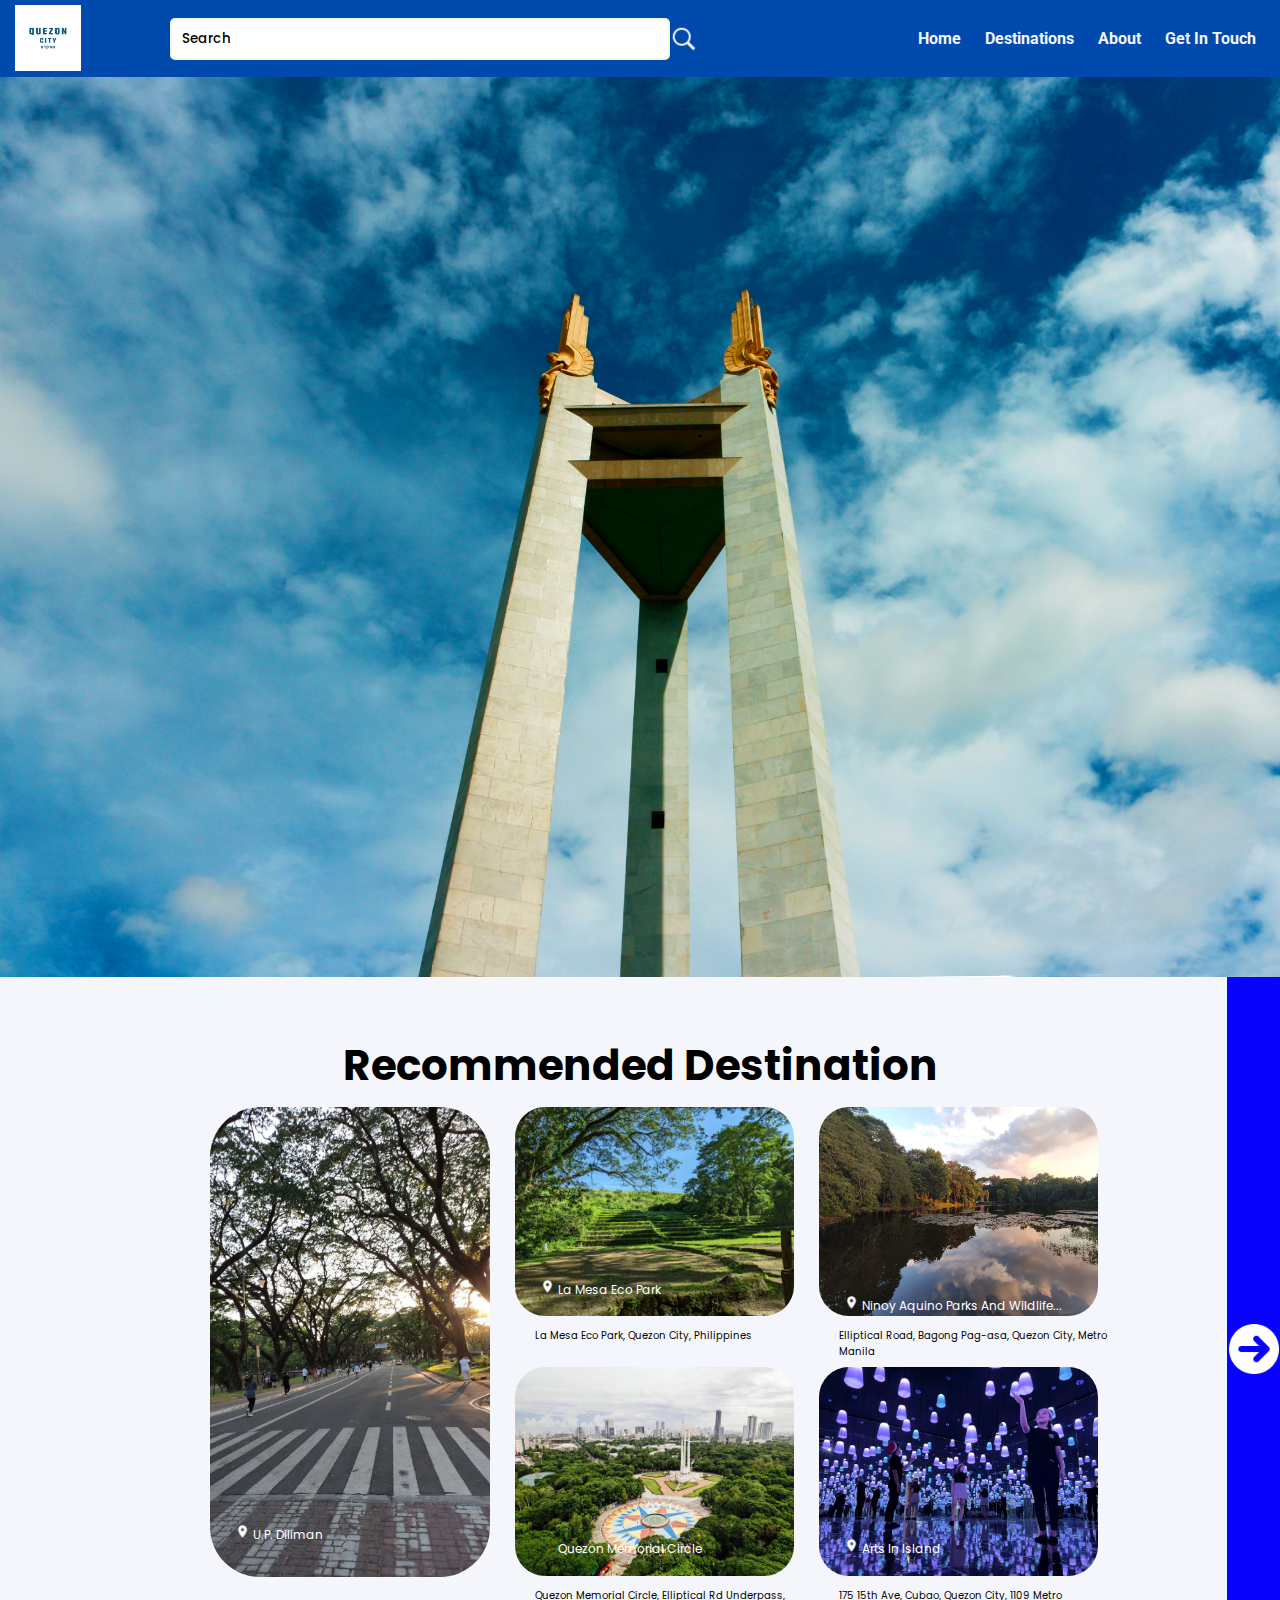
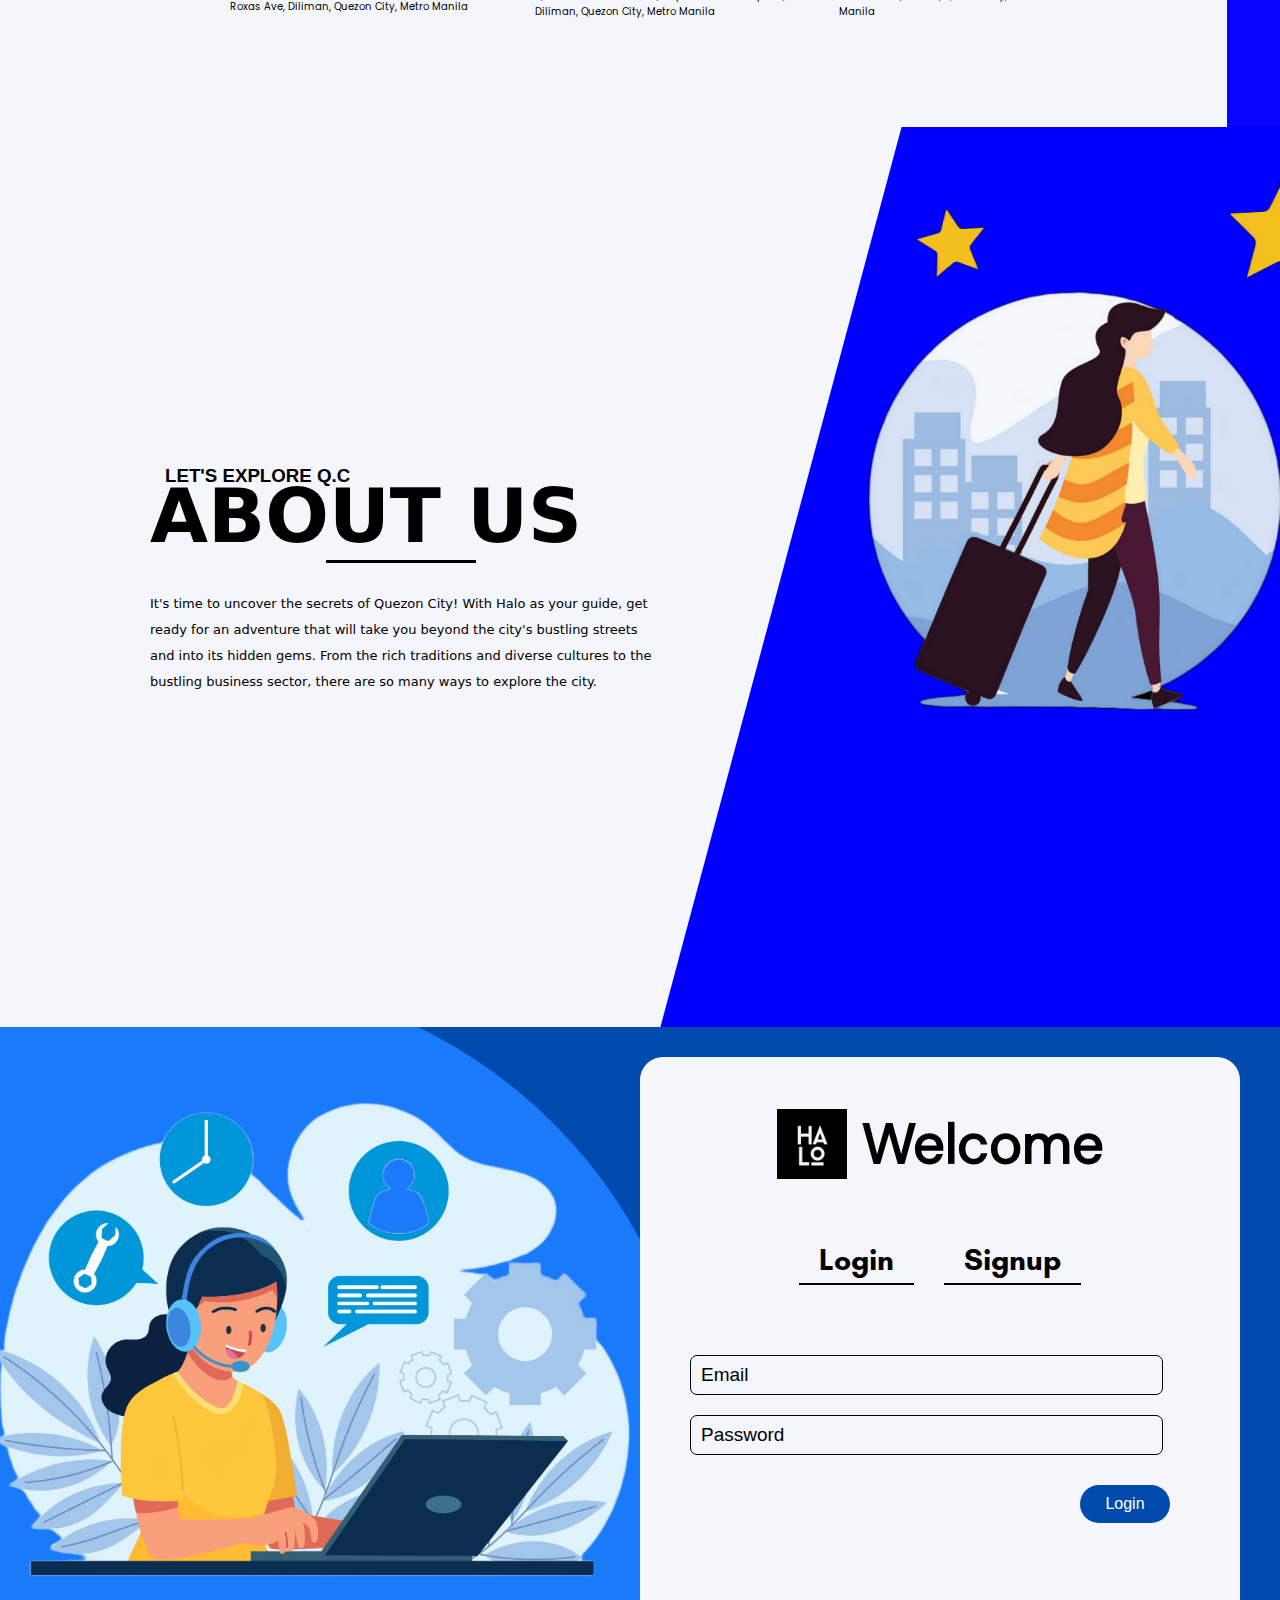
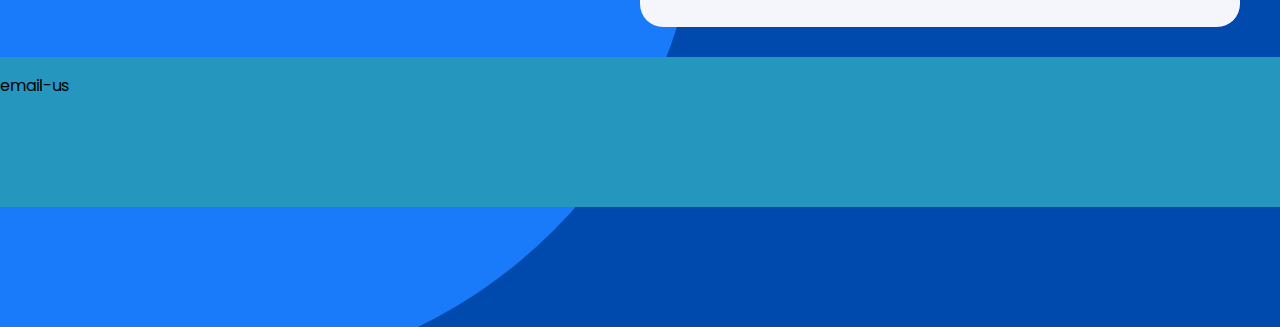
==== index.html @ 176aeae5 "third_commit" ====
<!DOCTYPE html>
<html lang="en">
<head>
    <meta charset="UTF-8">
    <meta name="viewport" content="width=device-width, initial-scale=1.0">
    <title>Quzon City Gems</title>
    <style>
        @import url('https://fonts.googleapis.com/css2?family=DM+Sans:opsz@9..40&family=Roboto:wght@100;400&display=swap');
        @import url('https://fonts.googleapis.com/css2?family=DM+Sans:opsz@9..40&family=Poppins&family=Roboto:wght@100;400&display=swap');
      </style>  
    <link rel="preconnect" href="https://fonts.googleapis.com">
    <link rel="preconnect" href="https://fonts.gstatic.com" crossorigin>
    <link href="https://fonts.googleapis.com/css2?family=Poppins:wght@400;500;600;700&display=swap" rel="stylesheet">
    <link href="style.css" rel="stylesheet">
    <link rel="preconnect" href="https://fonts.googleapis.com">
    <link rel="preconnect" href="https://fonts.gstatic.com" crossorigin>
    <link href="https://fonts.googleapis.com/css2?family=Poppins:wght@400;500;600;700&display=swap" rel="stylesheet">
    <link rel="preconnect" href="https://fonts.googleapis.com">
    <link rel="preconnect" href="https://fonts.gstatic.com" crossorigin>
    <link href="https://fonts.googleapis.com/css2?family=Vina+Sans&display=swap" rel="stylesheet">
    <script src="script.js"></script>
</head>
<body>
    <div class="navbar">
            <div class="logonav"><img id="qcgems" src="images/qcgems.jpg" alt=""></div>
              <input class="search-bar" type="text" placeholder="Search"><img class="search-bar-image" src="icons/search.png">
            <ul>
                <a href="#homepage"><li>Home</li></a>
                <a href="#contentss"><li>Destinations</li></a>
                <a href="#aboutus"><li>About</li></a>
                <a href="#login"><li>Get In Touch</li></a>
            </ul>
    </div>
    <div id="homepage" class="section">
        <img src="images/tower.jpg" class="tower">
        <div class="container1">
            <div class="address"><p><img src="images/location.png" id="loc"> Metro Manila, Philippines</p></div>
            <p class="city">QUEZON<br>CITY</p>
            <p class="description">Explore the city's varied attractions, including cultural landmarks,<br>
            museums, and galleries. A city where tourists and residents can<br>
            explore, learn, and make new memories from culture and history<br>
            to a modern touch of an urban metropolis</p>
            <button class="explore"><a href="#contentss">Explore</a></button>
        </div>
    </div>
    <div class="section2" id="contentss">
      <div class="navigation">
        <p class="title">Recommended Destination</p>
      </div>   
      <nav class="sidebar-container">
        <a href="2ndpage.html"><img class="arrow" src="icons/arrow.png" alt=""></a>
      </nav>
      <div class="outside-container">
        <div class="left-container">
           <a href="Contents/U.P. Diliman Content/U.P. Diliman Content.html"><img class="up-image" src="images/up.jpeg.jpg" alt=""></a>
           <p class="overlay-text">
              <img class="overlay-logo" src="images/location.png"> U.P. Diliman
           </p>
          <div class="down-pictures">
            <div  class="logo-gallery">
              <img class="logo" src="icons/drive.png">
              <img class="logo" src="icons/picnic.png">
              <img class="logo" src="icons/sneaker.png">
              <img class="logo" src="icons/bicycle.png">
            </div>
            <a href="#"><p class="label-paragraph">Roxas Ave, Diliman, Quezon City, Metro Manila</p></a>
          </div>
        </div>  
        <div class="right-container"> 
          <div class="container">
            <a href="Contents/La Mesa Eco Park Content/La Mesa Eco Park Content.html"><img class="image" src="images/ecopark.jpeg.jpg" alt=""></a>
            <div class="rightside-logo-gallery">
              <img class="logo" src="icons/drive.png">
              <img class="logo" src="icons/picnic.png">
              <img class="logo" src="icons/sneaker.png">
              <img class="logo" src="icons/bicycle.png">
            </div>
            <p class="rightside-label-paragraph">La Mesa Eco Park, Quezon City, Philippines</p>
            <p class="right-side-overlay-text">
              <img class="overlay-logo" src="images/location.png"> La Mesa Eco Park
            </p>
          </div>
          <div class="container">
            <a href="Contents/Ninoy Aquino Park And Wild Life Content/Ninoy Aquino Park And Wildlife.html"><img id="ninoy-aquino" class="image" src="images/wildlife.jpeg.jpg" alt=""></a>
            <div class="rightside-logo-gallery">
              <img class="logo" src="icons/drive.png">
              <img class="logo" src="icons/picnic.png">
              <img class="logo" src="icons/sneaker.png">
              <img class="logo" src="icons/bicycle.png">
            </div>
            <p id="elliptical" class="rightside-label-paragraph">Elliptical Road, Bagong Pag-asa, Quezon City, Metro Manila</p>
            <p class="right-side-overlay-text">
              <img id="overlaylogo" class="overlay-logo" src="images/location.png"> Ninoy Aquino Parks And Wildlife...
            </p>
          </div>
          <div class="container">
            <a href="Contents/Quezon City Memorial Circle/Quezon City Memorial Circle.html"><img class="image" src="images/qccircle.jpeg" alt=""></a>
            <div class="rightside-logo-gallery">
              <img class="logo" src="icons/drive.png">
              <img class="logo" src="icons/picnic.png">
              <img class="logo" src="icons/sneaker.png">
              <img class="logo" src="icons/bicycle.png">
            </div>
            <p class="rightside-label-paragraph">Quezon Memorial Circle, Elliptical Rd Underpass, Diliman, Quezon City, Metro Manila</p>
            <p id="memorial-park" class="right-side-overlay-text">
              <img class="overlay-logo" src="file:///C:/Users/Ryan%20Pogi/Pictures/WS101%20Project/images/location.png"> Quezon Memorial Circle
            </p>
          </div>
          <div class="container">
            <a href="Contents/Arts In Island Content/Arts in island Content.html"><img class="image" src="images/art.jpg" alt=""></a>
            <div class="rightside-logo-gallery">
              <img class="logo" src="icons/drive.png">
              <img class="logo" src="icons/picnic.png">
              <img class="logo" src="icons/sneaker.png">
              <img class="logo" src="icons/bicycle.png">
            </div>
            <p class="rightside-label-paragraph">175 15th Ave, Cubao, Quezon City, 1109 Metro Manila</p>
            <p id="arts-island" class="right-side-overlay-text">
              <img class="overlay-logo" src="images/location.png"> Arts In Island
            </p>
          </div>
        </div>
      </div>
    <div id="aboutus" class="section3">
        <div class="textContainer">
            <h3>LET'S EXPLORE Q.C</h3>
            <h1>ABOUT US</h1>
            <hr>
            <p>It's time to uncover the secrets of Quezon City! With Halo as your guide, get <br>
                ready for an adventure that will take you beyond the city's bustling streets<br>
                 and into its hidden gems. From the rich traditions and diverse cultures to the<br>
                  bustling business sector, there are so many ways to explore the city.</p>
        </div>
        <div class="skewContainer">
            <div class="skew">
                <img src="images/about_image.png" id="aboutImage"> 
            </div>
        </div>
    </div>
    <div id="login" class="section4">
        <div class="circleContainer">
            <div class="circle"><img src="images/customerService.png" alt="Customer Sevice"></div>
        </div>
        <div class="someForm">
            <div class="intro"><img src="images/logo.png">Welcome</div>
            <div class="containerbtn">
                <button type="button" onclick="left()" class="loginbtn">Login</button>
                <button type="button" onclick="right()" class="signupbtn">Signup</button>
            </div>
            <div class="containerForm">
                <form id="login1" class="login" action="login.php" method="POST">
                    <input type="email" placeholder="Email" class="email" name="email">
                    <input type="password" placeholder="Password" class="password" name="password">
                    <button class="loginsubmit">Login</button>
                </form>
                <form id="signup1" class="signup">
                    <input type="email" placeholder="Email" class="email">
                    <input type="password" placeholder="Password" class="password">
                    <input type="password" placeholder="Confirm Password" class="passwordTwo">
                    <button class="signupsubmit">Signup</button>
                </form>
            </div>
            </div>
<div class="footer">
  <footer>
    <p class="email-us">email-us</p>
    <br>
    <br>
  </footer>
</div>
  <script type="module" src="https://unpkg.com/ionicons@7.1.0/dist/ionicons/ionicons.esm.js"></script>
  <script nomodule src="https://unpkg.com/ionicons@7.1.0/dist/ionicons/ionicons.js"></script>
</body>
</html>
---- style.css ----
@font-face {
    font-family: 'baron';
    src: url(fonts/baron_neue/Baron\ Neue\ Bold.otf);
}
@font-face {
    font-family: 'dm';
    src: url(fonts/DM_Sans/static/DMSans-Regular.ttf);
}
@font-face {
    font-family: 'GlacialIndifference';
    src: url(fonts/glacial-indifference/GlacialIndifference-Bold.otf);
}
html {
    scroll-behavior: smooth;
  }
* {
    box-sizing: border-box;
    font-family: 'Poppins', sans-serif;
  }
body {
    margin: 0;
    padding: 0;
}
/*NAVIGATION BAR*/
.navbar {
    height: 77px;
    background-color: #004aad;
    display: flex;
    align-items: center;
    justify-content: space-between;
    
}
.logo {
    color: #f4f6fc;
    font-family: 'baron';
    font-size: 30px;
    padding-left: 30px;
    padding-bottom: 10px;
}
#qcgems{
    margin-top: 5px;
    margin-left: 15px;
    width: 66px;
}

.search-bar {
    display: inline-block;
    padding: 9px 10px;
    width: 400px;
    font-weight: 500;
    border-radius: 5px;
    border-style: solid ;
    border-color: beige;
    min-width: 500px;
}
.search-bar-image {
    width: 30px;
    height: auto;
    filter: brightness(0) invert(1);
    transform: translateX(-90px);
    cursor: pointer;
}

ul {
    padding-right: 1.5rem;
    display: flex;
    align-items: center;
    justify-content: center;
    list-style: none;
    gap: 1.5rem;
}
li {
    justify-content: flex-end;
    color: #f4f6fc;
    font-family: 'DM Sans', sans-serif;
    font-family: 'Roboto', sans-serif;
    transition: 0.10s ease ease-in-out;
    font-weight: bold;
   
   
}
li:hover{
    border-bottom: #ffffff;
    cursor: pointer;
    border-bottom:  2px solid #fff ;
}
.getInTouch {
    justify-content: flex-end;
    color: #f4f6fc;
    font-family: 'DM Sans', sans-serif;
    font-family: 'Roboto', sans-serif;
    transition: 0.10s ease ease-in-out;
    font-weight: bold;
}
.getInTouch:hover{
    border-bottom: #ffffff;
    cursor: pointer;
    border-bottom:  2px solid #fff ;
}
/*END OF NAVIGATION BAR*/

/*SECTION */
.section {
    height: 100vh;
    display: flex;
    align-items: center;
    justify-content: center;
    color: white;
    font-size: 24px;
}
.section:nth-child(odd) {
    background-color: #0074D9;
}

.section:nth-child(even) {
    background-color: #f4f6fc;
}
/*END OF SECTION*/

/*TRANSITIONS*/
.address, .city, .description, .explore {
    opacity: 0;
    animation-fill-mode: forwards;
}
.address {
    animation-name: fadeIn;
    animation-duration: 1s;
    animation-delay: 0.8s;
}
.city {
    animation-name: fadeIn;
    animation-duration: 1s;
    animation-delay: 1.5s;
}
.description {
    animation-name: fadeIn;
    animation-duration: 1s;
    animation-delay: 2s;
}
.explore {
    animation-name: fadeIn;
    animation-duration: 1s;
    animation-delay: 2.5s;
}
@keyframes fadeIn {
    to {
        opacity: 1;
    }
}
/*END OF TRANSITION*/

/*HOMEPAGE SECTION*/
.tower {
    object-fit: cover;
    height: 100vh;
    width: 100vw;
    object-position: center 55%;
    position: relative;
    filter: contrast(1.1) saturate(120%) ;
}
.container1 {
    position: absolute;
    left: 76.8px;
}
.address,
.description,
button {
    margin-top: 10px;
    margin-bottom: 10px;
}
#loc {
    width: 26.3px;
    filter: brightness(0) invert(1);
}
.address {
    margin-top: 10px;
    margin-bottom: -15px;
}
.address p {
    display: flex;
    align-items: center;
    width: fit-content;
    font-size: 16px;
    font-family: 'dm';
    font-weight: 400;
}
.city {
    font-family: 'GlacialIndifference';
    font-size: 67px;
    margin-top: 0px;
    margin-bottom: 10px;
    padding-top: 0px;
    gap: 5px;
}
.description {
    font-family: 'DM Sans', sans-serif;
    font-family: 'Poppins', sans-serif;
    font-family: 'Roboto', sans-serif;
    font-size: 13px;
    line-height: 140%;
}
.explore {
    background-color: #004aad;
    height: 55px;
    width: 175.1px;
    border-radius: 34px;
    text-decoration: none;
    cursor: pointer;
    border: 0;
    outline: 0;
    transition: all .3s ease-in-out;
}
.explore a {
    text-decoration: none;
    color: white;
    font-family: 'dm';
    font-size: 16px;
}
.explore:hover {
    background-color: #004badec;
    transform: scale(1.1);
}
/*END OF HOMEPAGE SECTION*/

/*ABOUT US SECTION*/
.section3 {
    background-color: #f4f6fc;
    width: 100vw;
    height: 100vh;
    display: flex;
    justify-content: space-between;
    overflow: hidden;
}
.textContainer {
    box-sizing: border-box;
    display: flex;
    flex-direction: column;
    justify-content: center;
    margin-left: 150px;
    width: fit-content;
}
.textContainer h3 {
    font-family: 'Gill Sans', 'Gill Sans MT', Calibri, 'Trebuchet MS', sans-serif;
    font-size: 22.3;
    margin-left: 15px;
    margin-bottom: -65px;
}
.textContainer h1 {
    font-family: system-ui, -apple-system, BlinkMacSystemFont, 'Segoe UI', Roboto, Oxygen, Ubuntu, Cantarell, 'Open Sans', 'Helvetica Neue', sans-serif;
    font-size: 75px;
    width: max-content;
}
.textContainer p {
    font-family: system-ui, -apple-system, BlinkMacSystemFont, 'Segoe UI', Roboto, Oxygen, Ubuntu, Cantarell, 'Open Sans', 'Helvetica Neue', sans-serif;
    font-size: 13px;
    margin-top: 20px;
    line-height: 2;
    width: max-content;
}
.textContainer hr {
    border: none;
    margin-top: -50px;
    background-color: black;
    height: 3px;
    width: 150px;
}

/*RIGHT SIDE*/

.skewContainer {
    width: 1000px;
    height: 100vh;
    margin-left: 130px;
    display: flex;
}
.skew {
    transform: skew(-15deg);
    background-color: blue;
    height: 100vh;
    width: 1000px;
}
#aboutImage {
    margin: 50px;
    transform: skew(15deg);
    width: 55%;
}
/*SECTION LOGIN*/
.section4 {
    width: 100vw;
    height: 100vh;
    background-color: #004aad;
    display: flex;
    overflow: hidden;
    box-sizing: border-box;
    scroll-snap-type: mandatory;
    overflow-x: auto;
    overflow-y: auto;
}
.circleContainer {
    width: fit-content;
    height: fit-content;
    margin-left: -300px;
    margin-top: -50px;
    overflow: hidden;
}
.circle {
    border-radius: 50%;
    width: 1000px;
    height: 1000px;
    background-color: #197afa;
    overflow: hidden;
}.circle img {
    margin-top: 125px;
    margin-left: 290px;
    width: 640px;
}
.someForm {
    width: 600px;
    height: 570px;
    background-color: #f4f6fc;
    border-radius: 23px;
    margin-top: 30px;
    margin-left: -60px;
}
/*Login/Sign up Button*/

.intro {
    margin-top: 50px;
    gap: 15px;
    display: flex;
    justify-content: center;
    align-items: center;
    font-family: 'dm';
    font-weight: bold;
    font-size: 56px;
}
.intro img {
    width: 70px;
}
.containerbtn {
    padding-top: 50px;
    justify-content: center;
    align-items: center;
    display: flex;
    gap: 30px;
}
.loginbtn, .signupbtn {
    border: none;
    font-size: 30px;
    border-bottom: 2px solid black;
    padding-bottom: 5px;
    padding-left: 20px;
    padding-right: 20px;
    position: relative;
    align-items: center;
    font-family: 'GlacialIndifference';
    cursor: pointer;
    background: transparent;
}
.loginbtn:hover, .signupbtn:hover {
    transform: scale(1.1);
}
/*Log in Form*/
.containerForm {
    gap: 100px;
    display: flex;
    padding-top: 30px;
    position: relative;
    left: 0;
    overflow: hidden;
}
.login, .signup {
    gap: 20px;
    position: relative;
    display: flex;
    flex-direction: column;
    justify-content: center;
    margin-left: 50px;
    left: 0px;
}
.email, .password, .passwordTwo {
    font-family: sans-serif;
    font-size: 19px;
    width: 473px;
    padding: 8px 10px;
    border-radius: 7px;
    border: 1px solid black;
    background: transparent;
}
input::placeholder {
    color: black;
}
input::after{
    color: aqua;
}
.loginsubmit , .signupsubmit{
    margin-left: 390px;
    border-style: none;
    border-radius: 34px;
    background-color: #004aad;
    height: auto;
    width: 90px;
    padding: 10px 10px;
    color: #ffffff;
    font-size: 16px;
    font-family: sans-serif;
    cursor: pointer;
}
.loginsubmit:hover, .signupsubmit:hover {
    transform: scale(1.1);
}
/*END OF LOGIN*/
.section5 {
    width: 100;
}

/* SECTION 2*/
.section2 {
    position: relative;
}
.navigation {
    display: flex;
    align-items: center;
    justify-content: center;
    margin-top: 15px;
   
  }
  .title {
    font-size: 42px;
    font-weight: 600;
    margin-bottom: 10px;
    font-weight: 700;
    color:black;
    font-family: 'Poppins'
    
    
    
  }
  body {
    background-color:#f4f6fc;
   
    
  }
  
  .outside-container {
    width: 900px;
    height: 520px;
    margin-left: 210px;
    margin-bottom: 100px;
    border-radius: 50px;
    display: flex;
    flex-direction: row;
    z-index: 100;
  }
  .left-container {
    display: flex;
    flex-direction: column;
    width: 280px;
    margin-right: 25px;
  }
  .right-container {
    display: grid;
    grid-template-columns: 1fr 1fr;
    grid-template-rows: 1fr 1fr;
    column-gap: 25px;
  }
  
  .image {
    width: 279px;
    height: 209px;
    border-radius: 30px;
    transition: all .3s ease-in-out;
    
  }
  .image:hover {
    transform: scale(1.1);
  }
  
  .overlay-text {
    margin-top: -40px;
    margin-bottom: 30px;
    margin-left: 25px;
    color: white;
    font-size: 12px;
    transform: translateY(-20px);
    
  }
  .right-side-overlay-text { 
    margin-top: -80px;
    margin-bottom: 30px;
    margin-left: 25px;
    color: white;
    font-size: 12px;
    transform: translateY(-20px);
    
  }
  .overlay-logo {
    width: 15px;
    height: 15px;
    filter: brightness(0) invert(1);
    
    
  }
  
  .logo {
    width: 13px;
    height: 13px;
    
  }
  .logo-gallery {
    display: flex;
    justify-content: start;
    flex-direction: row;
    width: 150px;
    height: 20px;
    margin-left: 20px;
    align-items: center;
    column-gap: 10px;
    margin-top: 5px;
  }
  .rightside-logo-gallery {
    display: flex;
    justify-content: start;
    flex-direction: row;
    width: 150px;
    height: 20px;
    margin-left: 20px;
    align-items: center;
    column-gap: 10px;
    margin-top: 0px;
    
  }
  .label-paragraph  {
    font-size: 10px;
    color: black;
    display: block;
    width: 300px;
    margin-left: 20px;
    transform: translateY(-30px);
   
    
  }
  .rightside-label-paragraph {
    font-size: 10px;
    color: black;
    display: block;
    width: 250px;
    margin-left: 20px;
    transform: translateY(-25px);
    
  }
  
  .up-image {
    width: 280px;
    height: 470px;
    object-fit: cover;
    border-radius: 50px;
    display: inline-block;
    transition: all .2s ease-in-out;
    z-index: 100;
  }
  .up-image:hover,.overlay-logo a {
    transform:scale(1.1);
    z-index: -1;
  
    
    
    
  }
  #elliptical {
    width: 300px;
  }
  #memorial-park {
    margin-top: -97px;
  }
  #arts-island {
    margin-top: -97px;
  }
  .sidebar-container {
    position: absolute;
    top: -15px;
    right: 0;
    width: 53px;
    height: 750px;
    background-color:#0804fc;
    flex-direction: column;
    display: flex;
    justify-content: center;
    align-items: center;
    transition: 1.5s ease;
    cursor: pointer;
    pointer-events: all;
    
  }
  
  
  .arrow {
    width: 50px;
    filter: brightness(0) invert(1);
    
  }
  a {
    text-decoration: none;
    color: white;
  }
  .image-logo {
    width: 50px;
    position: absolute;
    top: 0;
    left: 0;
  }

  

/* END OF SFECTION 2*/

/* FOOTER */

.footer {
    margin-top: 630px;
    position: absolute;
    width: 100vw;
    height: 150px;
    background-color: rgb(37, 150, 190)
}
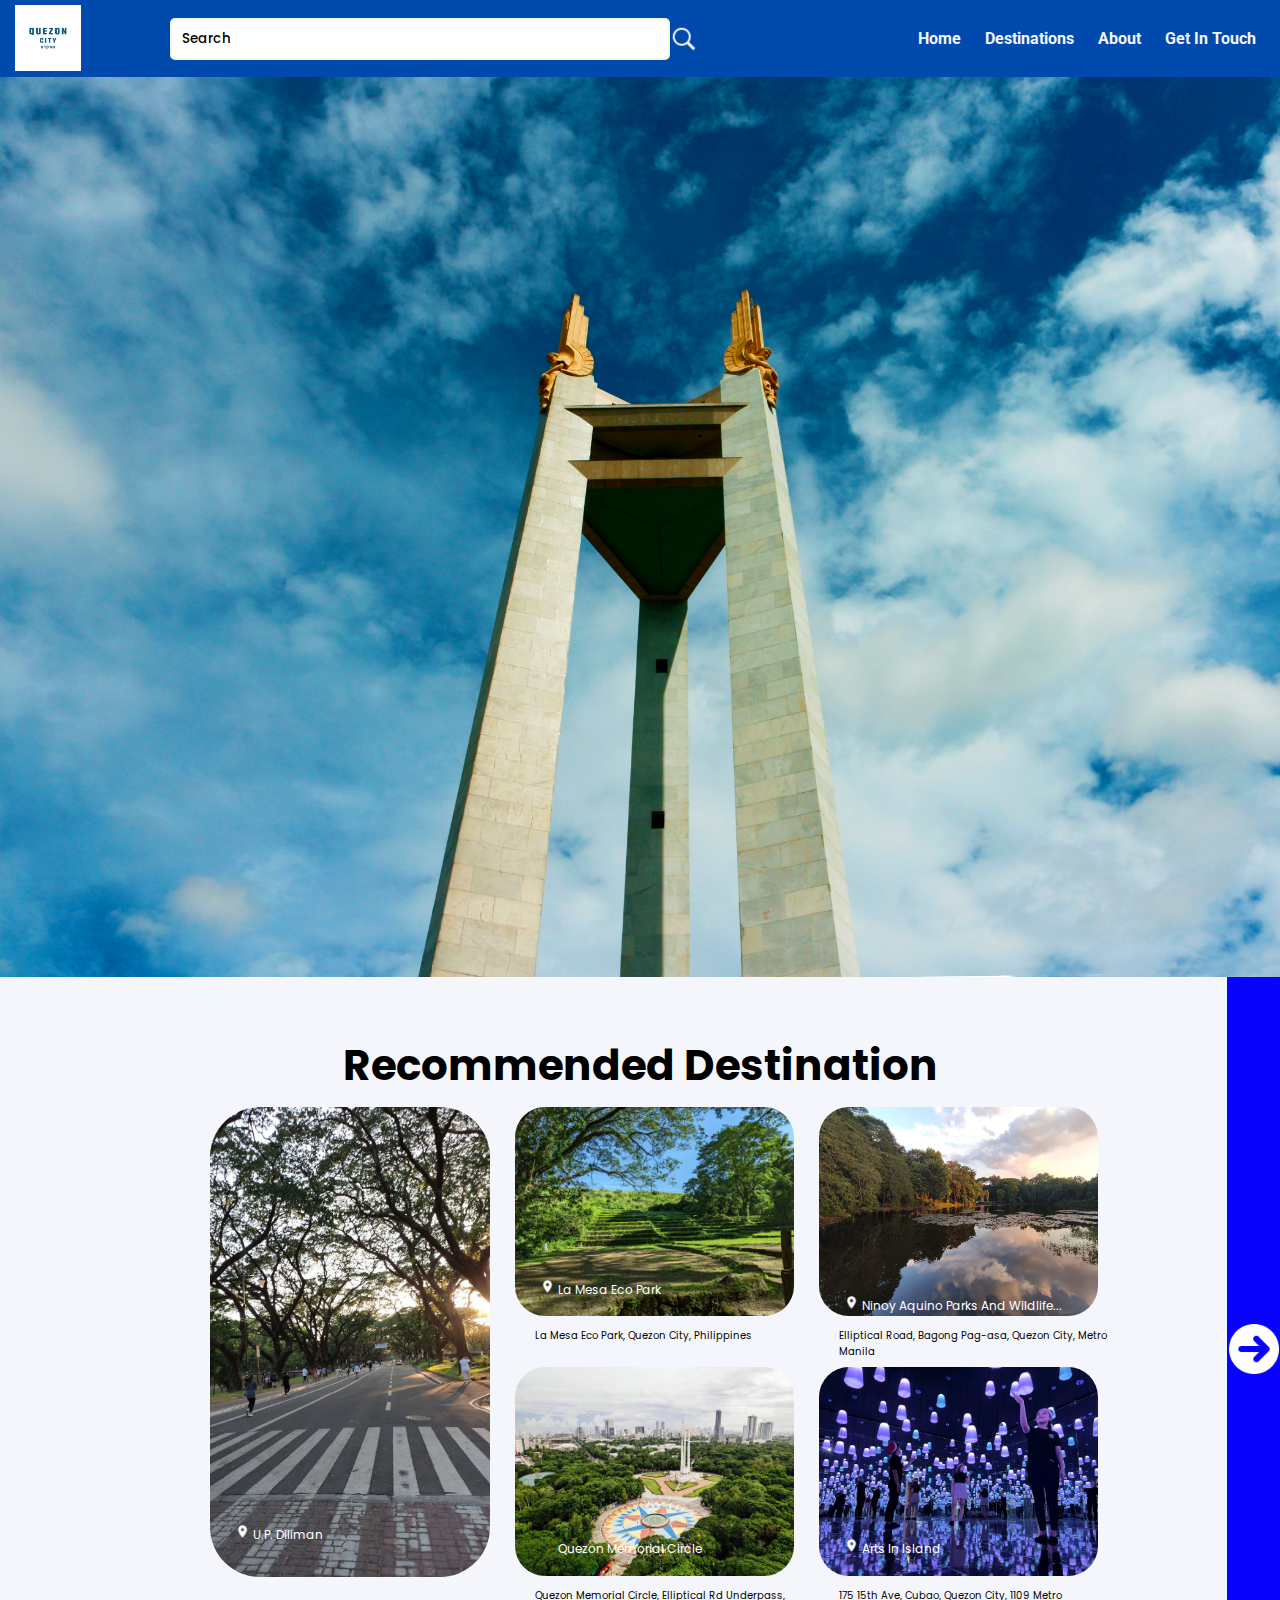
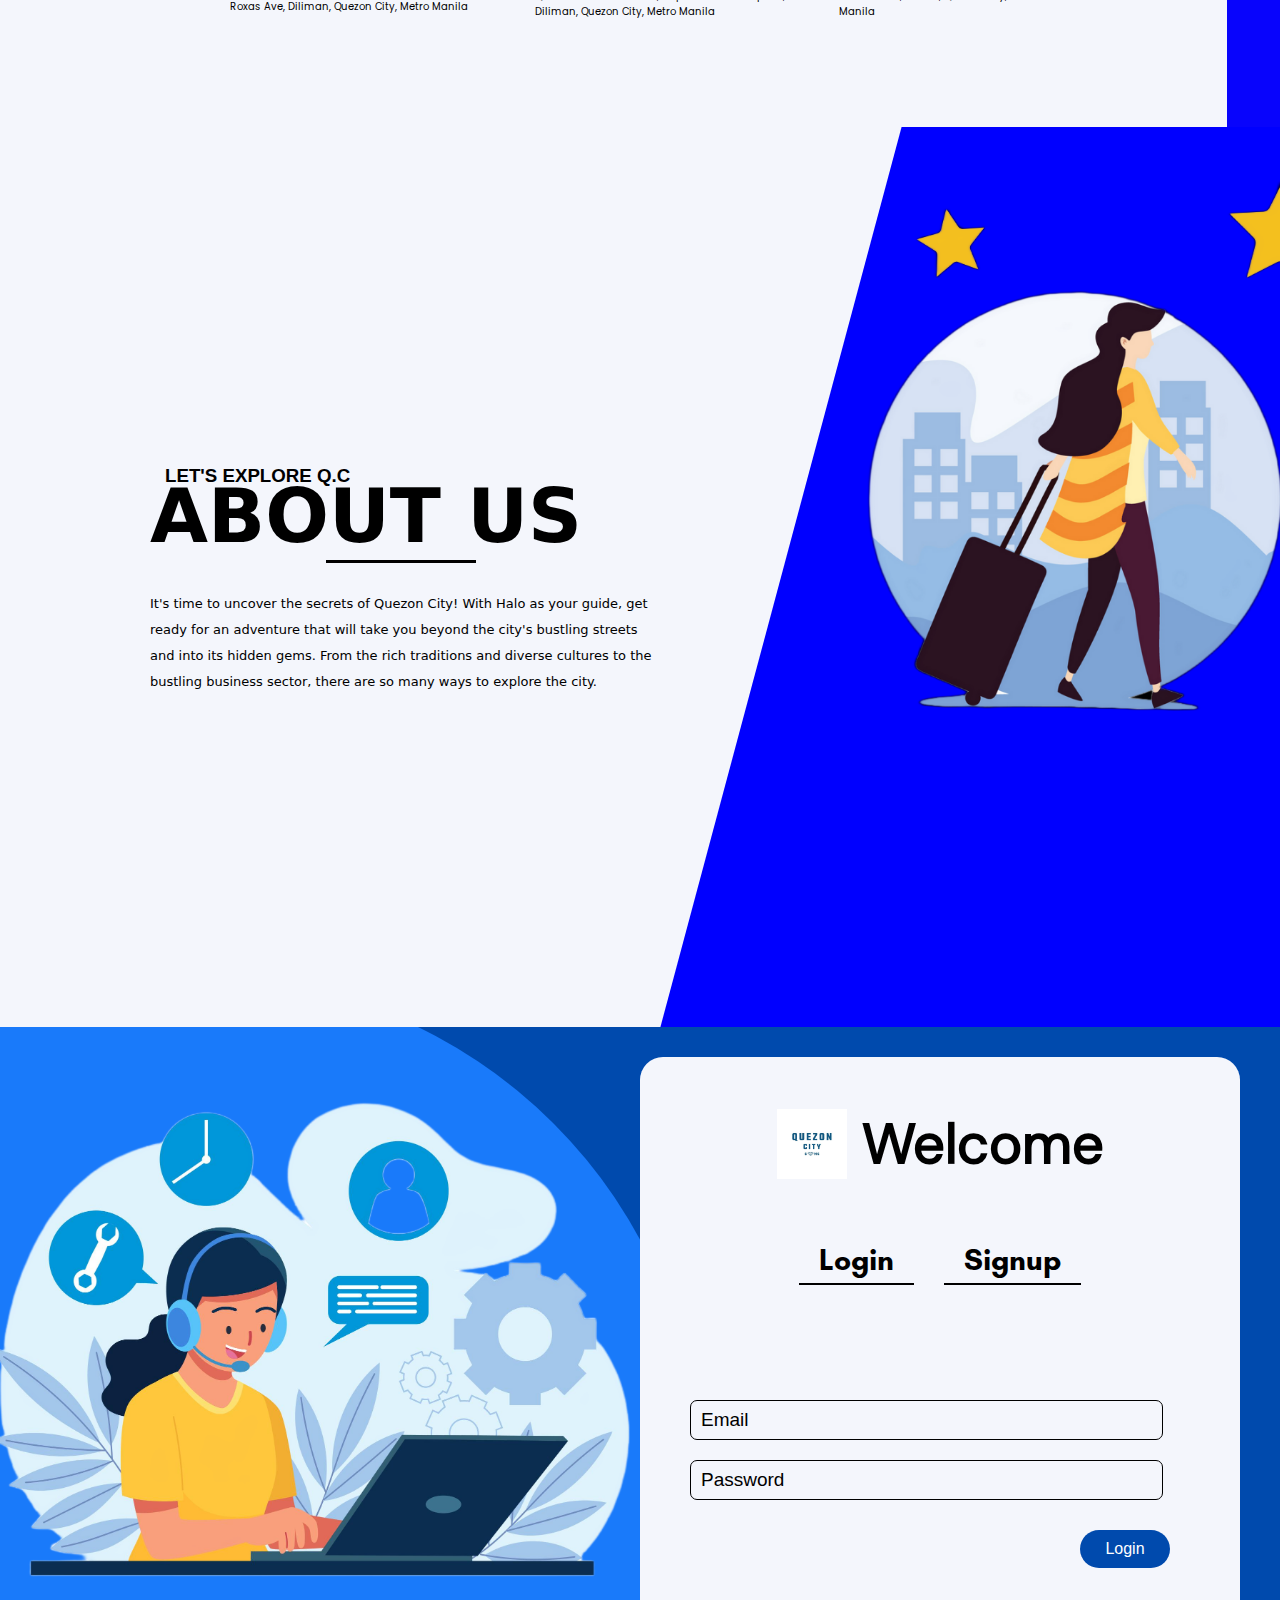
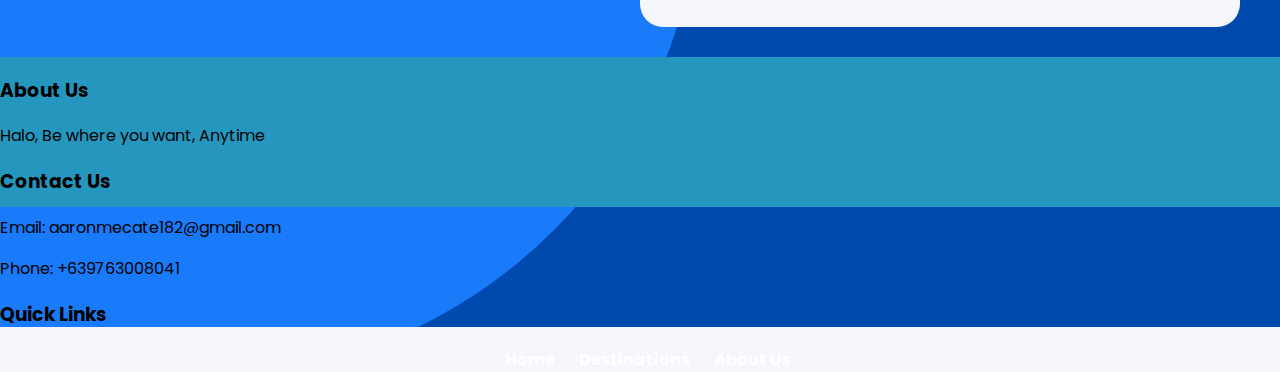
==== commit 15c8bdba: "final commit" ====
--- a/index.html
+++ b/index.html
@@ -18,7 +18,7 @@
     <link rel="preconnect" href="https://fonts.googleapis.com">
     <link rel="preconnect" href="https://fonts.gstatic.com" crossorigin>
     <link href="https://fonts.googleapis.com/css2?family=Vina+Sans&display=swap" rel="stylesheet">
-    <script src="script.js"></script>
+    <script defer src="script.js"></script>
 </head>
 <body>
     <div class="navbar">
@@ -42,21 +42,21 @@
             to a modern touch of an urban metropolis</p>
             <button class="explore"><a href="#contentss">Explore</a></button>
         </div>
-    </div>
+      </div>
     <div class="section2" id="contentss">
       <div class="navigation">
-        <p class="title">Recommended Destination</p>
+        <p class="title" id="hidden">Recommended Destination</p>
       </div>   
       <nav class="sidebar-container">
         <a href="2ndpage.html"><img class="arrow" src="icons/arrow.png" alt=""></a>
       </nav>
-      <div class="outside-container">
+      <div class="outside-container" id="hidden">
         <div class="left-container">
            <a href="Contents/U.P. Diliman Content/U.P. Diliman Content.html"><img class="up-image" src="images/up.jpeg.jpg" alt=""></a>
            <p class="overlay-text">
               <img class="overlay-logo" src="images/location.png"> U.P. Diliman
            </p>
-          <div class="down-pictures">
+          <div class="down-pictures" id="hidden">
             <div  class="logo-gallery">
               <img class="logo" src="icons/drive.png">
               <img class="logo" src="icons/picnic.png">
@@ -66,7 +66,7 @@
             <a href="#"><p class="label-paragraph">Roxas Ave, Diliman, Quezon City, Metro Manila</p></a>
           </div>
         </div>  
-        <div class="right-container"> 
+        <div class="right-container" id="hidden"> 
           <div class="container">
             <a href="Contents/La Mesa Eco Park Content/La Mesa Eco Park Content.html"><img class="image" src="images/ecopark.jpeg.jpg" alt=""></a>
             <div class="rightside-logo-gallery">
@@ -133,7 +133,7 @@
         </div>
         <div class="skewContainer">
             <div class="skew">
-                <img src="images/about_image.png" id="aboutImage"> 
+                <img src="images/about_image.png" id="aboutImage" class="hidden"> 
             </div>
         </div>
     </div>
@@ -142,7 +142,7 @@
             <div class="circle"><img src="images/customerService.png" alt="Customer Sevice"></div>
         </div>
         <div class="someForm">
-            <div class="intro"><img src="images/logo.png">Welcome</div>
+            <div class="intro"><img src="images/qcgems.jpg" id="logointro">Welcome</div>
             <div class="containerbtn">
                 <button type="button" onclick="left()" class="loginbtn">Login</button>
                 <button type="button" onclick="right()" class="signupbtn">Signup</button>
@@ -153,21 +153,42 @@
                     <input type="password" placeholder="Password" class="password" name="password">
                     <button class="loginsubmit">Login</button>
                 </form>
-                <form id="signup1" class="signup">
-                    <input type="email" placeholder="Email" class="email">
-                    <input type="password" placeholder="Password" class="password">
-                    <input type="password" placeholder="Confirm Password" class="passwordTwo">
-                    <button class="signupsubmit">Signup</button>
+                <form id="signup1" class="signup" action="register.php" method="post">
+                    <input type="email" placeholder="Email" class="email" name="email">
+                    <input type="date" placeholder="Birthday" class="birthday" name="birthday">
+                    <select name="gender" id="gender" name="gender">
+                      <option value="" disabled selected>Gender</option>
+                      <option value="gender">Male</option>
+                      <option value="gender">Female</option>
+                      <option value="gender">Others</option>
+                    </select>
+                    <input type="password" placeholder="Password" class="password" name="password">
+                    <input type="password" placeholder="Confirm Password" class="passwordTwo" name="password2">
+                    <button class="signupsubmit" name="signup" value="signup">Signup</button>
                 </form>
             </div>
             </div>
-<div class="footer">
-  <footer>
-    <p class="email-us">email-us</p>
-    <br>
-    <br>
-  </footer>
-</div>
+            <div class="footer">
+              <footer>
+                  <div class="footer-info">
+                    <h3 class="headFooter">About Us</h3>
+                    <p>Halo, Be where you want, Anytime</p>
+                  </div>
+                  <div class="footer-contact">
+                    <h3 class="headFooter">Contact Us</h3>
+                    <p>Email: aaronmecate182@gmail.com</p>
+                    <p>Phone: +639763008041</p>
+                  </div>
+                  <div class="footer-links">
+                    <h3 class="headFooter">Quick Links</h3>
+                    <ul>
+                      <li><a href="#homepage">Home</a></li>
+                      <li><a href="#contentss">Destinations</a></li>
+                      <li><a href="#aboutus">About Us</a></li>
+                    </ul>
+                  </div>
+               </footer>
+          </div>
   <script type="module" src="https://unpkg.com/ionicons@7.1.0/dist/ionicons/ionicons.esm.js"></script>
   <script nomodule src="https://unpkg.com/ionicons@7.1.0/dist/ionicons/ionicons.js"></script>
 </body>
--- a/style.css
+++ b/style.css
@@ -292,9 +292,6 @@
     display: flex;
     overflow: hidden;
     box-sizing: border-box;
-    scroll-snap-type: mandatory;
-    overflow-x: auto;
-    overflow-y: auto;
 }
 .circleContainer {
     width: fit-content;
